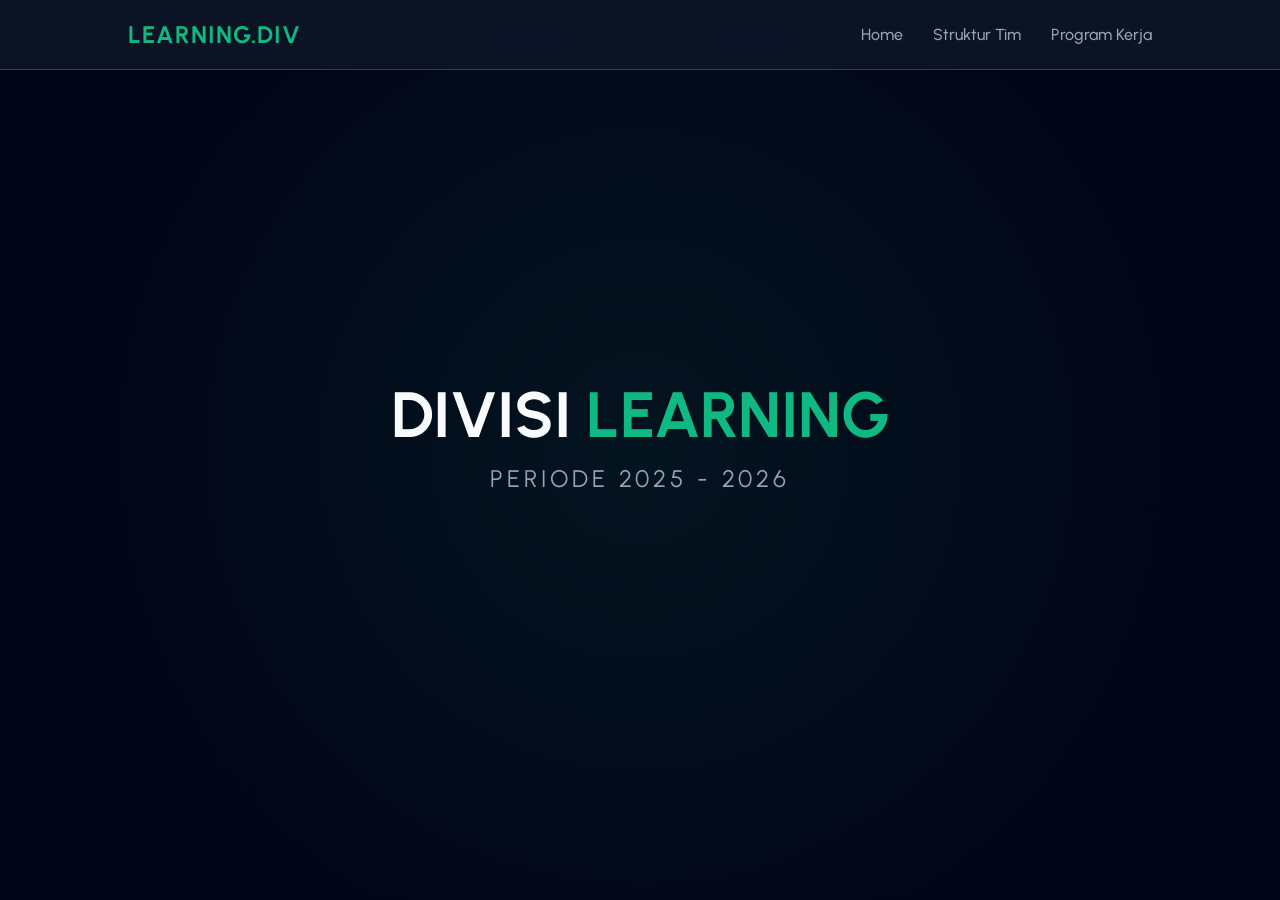
==== index.html @ 09d2cf85 "Add files via upload" ====
<!DOCTYPE html>
<html lang="id">
<head>
    <meta charset="UTF-8">
    <meta name="viewport" content="width=device-width, initial-scale=1.0">
    <title>Divisi Learning 2025-2026</title>
    <link rel="preconnect" href="https://fonts.googleapis.com">
    <link rel="preconnect" href="https://fonts.gstatic.com" crossorigin>
    <link href="https://fonts.googleapis.com/css2?family=Urbanist:wght@400;600;700&family=JetBrains+Mono:wght@400;700&display=swap" rel="stylesheet">
    <link rel="stylesheet" href="https://cdnjs.cloudflare.com/ajax/libs/font-awesome/6.5.1/css/all.min.css">
    <link rel="stylesheet" href="style.css">
</head>
<body>

    <nav>
        <div class="logo">LEARNING.DIV</div>
        <ul class="nav-links">
            <li><a href="index.html">Home</a></li>
            <li><a href="contact.html">Struktur Tim</a></li>
            <li><a href="about.html">Program Kerja</a></li>
        </ul>
    </nav>
    <section class="hero" id="hero">
        <h1>DIVISI <span>LEARNING</span></h1>
        <p>PERIODE 2025 - 2026</p>
    </section>
</body>
</html>
---- style.css ----
* {
            margin: 0;
            padding: 0;
            box-sizing: border-box;
            scroll-behavior: smooth;
        }

        :root {
            --bg-main: #020617;
            --bg-surface: #0f172a;
            --bg-card: #1e293b;
            --border-color: #334155;
            --primary: #10b981;
            --secondary: #3b82f6;
            --text-main: #f8fafc;
            --text-muted: #94a3b8;
        }

        body {
            background-color: var(--bg-main);
            color: var(--text-main);
            font-family: 'Urbanist', sans-serif;
            overflow-x: hidden;
        }

        /* --- NAVBAR --- */
        nav {
            position: fixed;
            top: 0;
            width: 100%;
            background: rgba(15, 23, 42, 0.8);
            backdrop-filter: blur(12px);
            border-bottom: 1px solid var(--border-color);
            z-index: 1000;
            padding: 20px 10%;
            display: flex;
            justify-content: space-between;
            align-items: center;
        }

        .logo {
            font-size: 24px;
            font-weight: 700;
            color: var(--primary);
            letter-spacing: 1px;
        }

        .nav-links {
            display: flex;
            list-style: none;
            gap: 30px;
        }

        .nav-links a {
            color: var(--text-muted);
            text-decoration: none;
            font-weight: 500;
            transition: 0.3s;
        }

        .nav-links a:hover {
            color: var(--primary);
        }

        /* --- HERO SECTION --- */
        .hero {
            height: 100vh;
            display: flex;
            flex-direction: column;
            justify-content: center;
            align-items: center;
            text-align: center;
            padding: 0 20px;
            background: radial-gradient(circle at center, rgba(16, 185, 129, 0.08) 0%, transparent 70%);
            position: relative;
        }

        .hero h1 {
            font-size: 4rem;
            font-weight: 700;
            line-height: 1.2;
            margin-bottom: 10px;
        }

        .hero h1 span {
            color: var(--primary);
        }

        .hero p {
            font-size: 1.5rem;
            color: var(--text-muted);
            letter-spacing: 4px;
            margin-bottom: 30px;
        }

        .btn {
            padding: 12px 30px;
            background: linear-gradient(90deg, var(--primary), var(--secondary));
            color: white;
            text-decoration: none;
            border-radius: 30px;
            font-weight: 600;
            transition: 0.3s;
            border: none;
            cursor: pointer;
        }

        .btn:hover {
            transform: translateY(-3px);
            box-shadow: 0 10px 20px rgba(16, 185, 129, 0.2);
        }

        /* --- GENERAL SECTION STRUCTURE --- */
        section {
            padding: 100px 10%;
        }

        .section-title {
            font-size: 2.5rem;
            margin-bottom: 50px;
            border-left: 5px solid var(--primary);
            padding-left: 20px;
            text-transform: uppercase;
        }

        /* --- TIM / MEMBERS --- */
        /* --- CSS TAMBAHAN UNTUK HIERARKI TIM --- */
        .hierarchy-container {
            display: flex;
            flex-direction: column;
            gap: 40px; /* Jarak antara baris bos dan baris anggota */
            align-items: center;
        }

        .leader-row {
            display: flex;
            justify-content: center;
            width: 100%;
        }

        /* Mengatur lebar kartu koordinator agar tidak terlalu lebar sendirian */
        .member-card.leader {
            max-width: 400px; 
            width: 100%;
        }

        .staff-row {
            display: flex;
            flex-wrap: wrap;
            justify-content: center;
            gap: 30px; /* Jarak antar kartu anggota */
            width: 100%;
        }

        /* Memastikan ukuran kartu anggota konsisten dan pas di layar */
        .staff-row .member-card {
            flex: 1;
            min-width: 280px;
            max-width: 350px;
        }

        /* Responsif untuk layar HP kecil */
        @media screen and (max-width: 768px) {
            .staff-row {
                flex-direction: column;
                align-items: center;
            }
            .staff-row .member-card {
                max-width: 100%;
            }
        }
        .team-grid {
            display: grid;
            grid-template-columns: repeat(auto-fit, minmax(300px, 1fr));
            gap: 30px;
        }

        .member-card {
            background: var(--bg-surface);
            border: 1px solid var(--border-color);
            border-radius: 20px;
            padding: 40px;
            text-align: center;
            transition: 0.3s;
        }

        .member-card:hover {
            border-color: var(--primary);
            transform: translateY(-5px);
        }

        .member-card i {
            font-size: 3.5rem;
            color: var(--primary);
            margin-bottom: 20px;
        }

        .member-card h3 {
            font-size: 1.8rem;
            margin-bottom: 5px;
        }

        .member-card .role {
            color: var(--secondary);
            font-weight: 600;
            margin-bottom: 15px;
        }

        /* --- PROGRAM KERJA --- */
        .progja-grid {
            display: grid;
            grid-template-columns: repeat(auto-fit, minmax(280px, 1fr));
            gap: 30px;
        }

        .progja-card {
            background: var(--bg-surface);
            border: 1px solid var(--border-color);
            border-radius: 20px;
            padding: 40px;
            text-align: center;
            transition: 0.3s;
        }
        .progja-card:hover {
            border-color: var(--primary);
            transform: translateY(-5px);
        }


        .progja-card .num {
            position: absolute;
            top: 20px;
            right: 30px;
            font-family: 'JetBrains Mono', monospace;
            font-size: 1.5rem;
            color: rgba(16, 185, 129, 0.3);
            font-weight: 700;
        }

        .progja-card i {
            font-size: 2.5rem;
            color: var(--primary);
            margin-bottom: 20px;
        }

        .progja-card h3 {
            font-size: 1.5rem;
            margin-bottom: 15px;
        }

        /* --- ROADMAP TIMELINE --- */
        .timeline {
            position: relative;
            max-width: 800px;
            margin: 0 auto;
        }

        .timeline::after {
            content: '';
            position: absolute;
            width: 4px;
            background: var(--border-color);
            top: 0;
            bottom: 0;
            left: 50%;
            margin-left: -2px;
        }

        .timeline-container {
            padding: 10px 40px;
            position: relative;
            background: inherit;
            width: 50%;
        }

        .timeline-container::after {
            content: '';
            position: absolute;
            width: 20px;
            height: 20px;
            right: -10px;
            background-color: var(--bg-main);
            border: 4px solid var(--primary);
            top: 15px;
            border-radius: 50%;
            z-index: 1;
        }

        .left { left: 0; }
        .right { left: 50%; }

        .right::after { left: -10px; }

        .timeline-content {
            padding: 20px 30px;
            background: var(--bg-surface);
            position: relative;
            border-radius: 15px;
            border: 1px solid var(--border-color);
        }

        .timeline-content h3 {
            color: var(--primary);
            margin-bottom: 5px;
        }

        /* --- FOOTER --- */
        footer {
            background: var(--bg-surface);
            padding: 50px 10%;
            border-top: 1px solid var(--border-color);
            text-align: center;
        }

        .footer-info {
            display: flex;
            justify-content: center;
            gap: 40px;
            margin-top: 20px;
            color: var(--text-muted);
        }

        .footer-info span i {
            color: var(--primary);
            margin-right: 8px;
        }

        /* Responsive Layout */
        @media screen and (max-width: 768px) {
            .timeline::after { left: 31px; }
            .timeline-container { width: 100%; padding-left: 70px; padding-right: 25px; }
            .timeline-container::after { left: 21px; }
            .right { left: 0%; }
            nav { padding: 20px 5%; }
            .nav-links { display: none; } /* Sederhana untuk mobile */
            .hero h1 { font-size: 2.8rem; }
        }
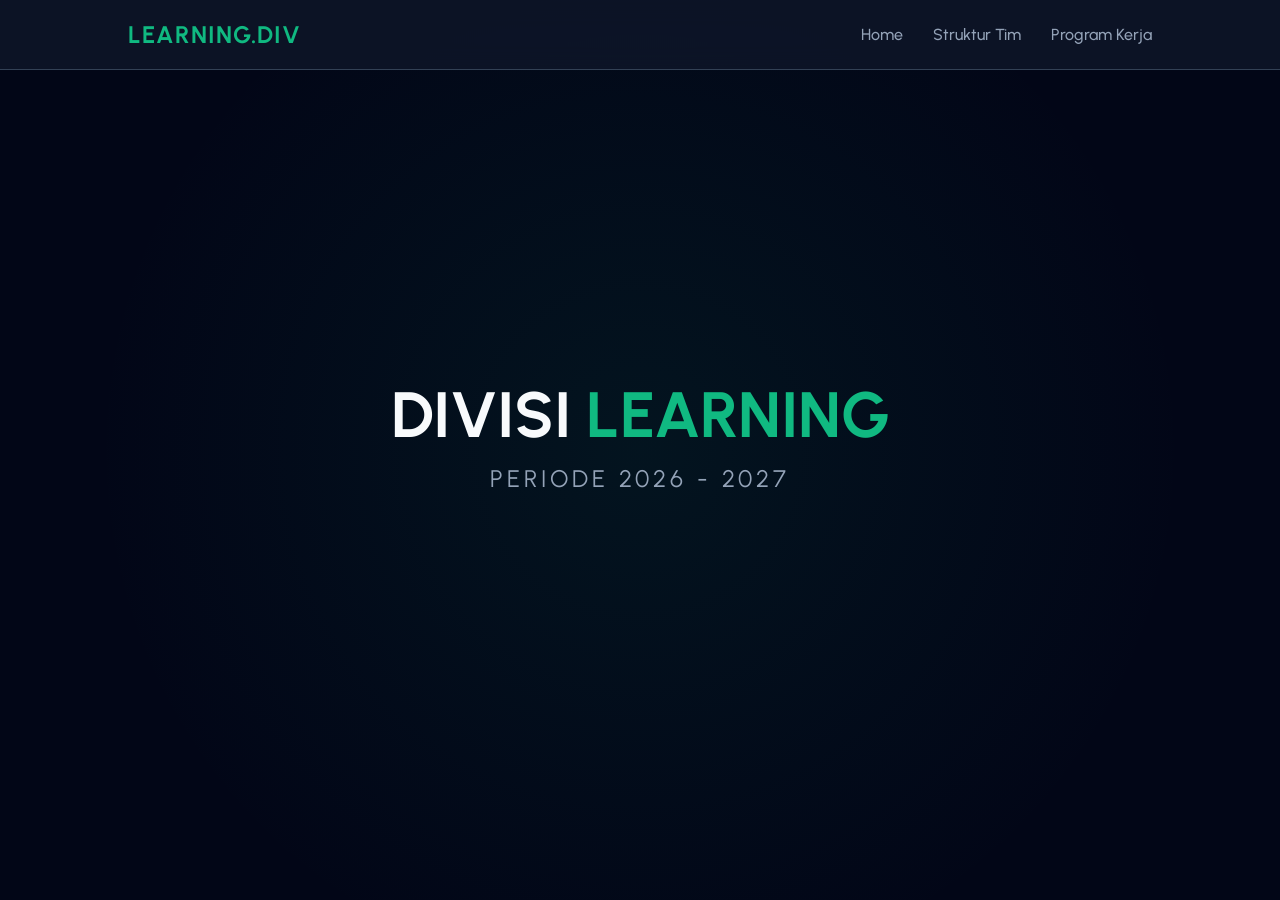
==== commit 2d7a840d: "Update year in index.html from 2025-2026 to 2026-2027" ====
--- a/index.html
+++ b/index.html
@@ -3,7 +3,7 @@
 <head>
     <meta charset="UTF-8">
     <meta name="viewport" content="width=device-width, initial-scale=1.0">
-    <title>Divisi Learning 2025-2026</title>
+    <title>Divisi Learning 2026-2027</title>
     <link rel="preconnect" href="https://fonts.googleapis.com">
     <link rel="preconnect" href="https://fonts.gstatic.com" crossorigin>
     <link href="https://fonts.googleapis.com/css2?family=Urbanist:wght@400;600;700&family=JetBrains+Mono:wght@400;700&display=swap" rel="stylesheet">
@@ -22,7 +22,7 @@
     </nav>
     <section class="hero" id="hero">
         <h1>DIVISI <span>LEARNING</span></h1>
-        <p>PERIODE 2025 - 2026</p>
+        <p>PERIODE 2026 - 2027</p>
     </section>
 </body>
-</html>+</html>
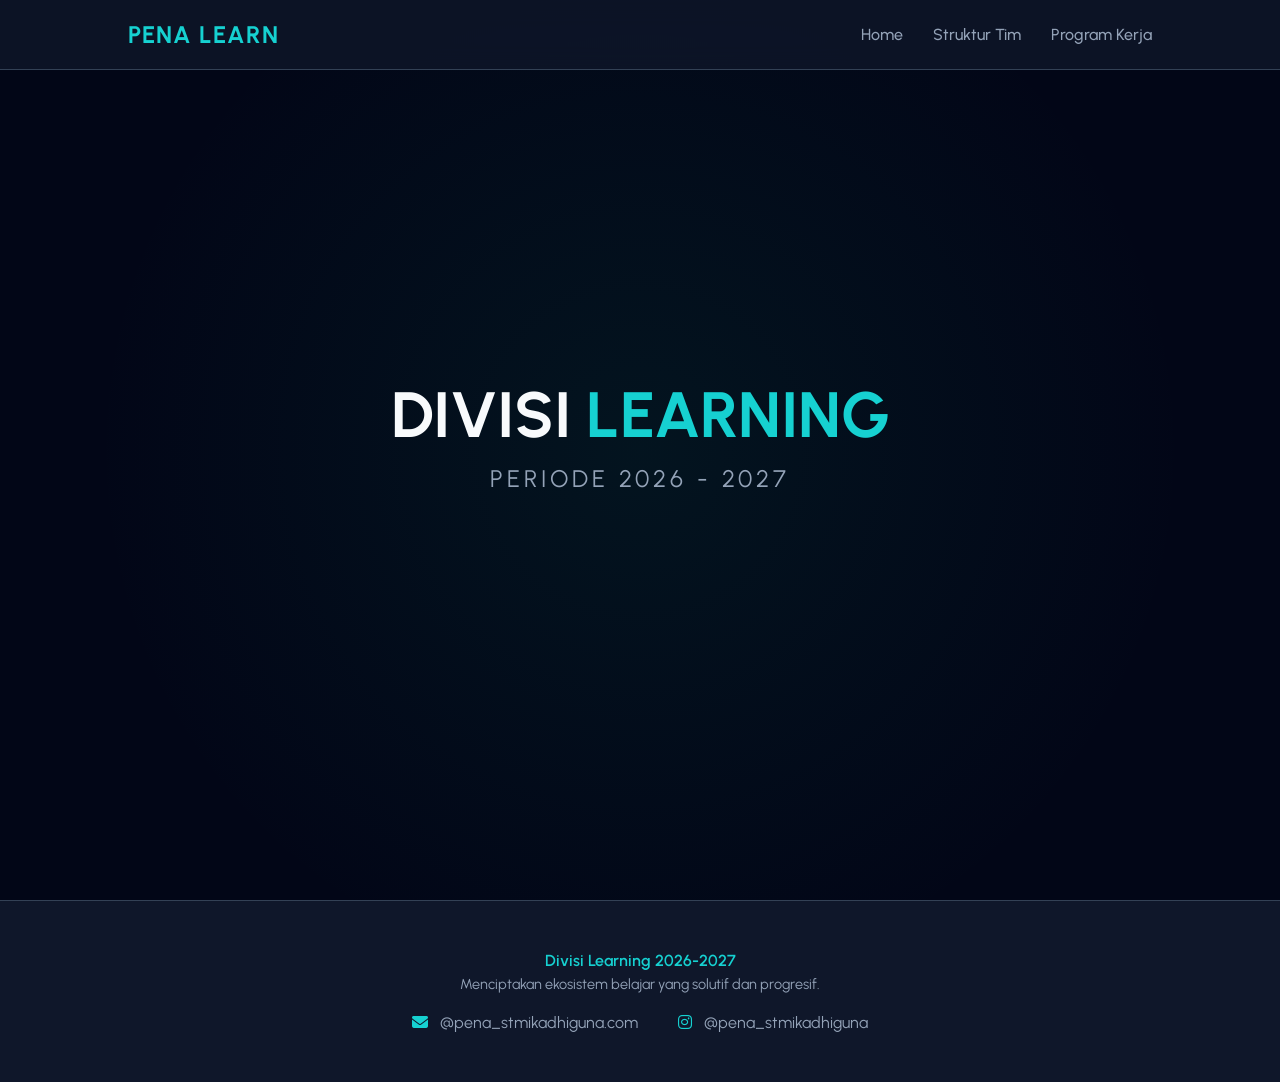
==== commit da735738: "Update UI mobile" ====
--- a/index.html
+++ b/index.html
@@ -1,28 +1,53 @@
-<!DOCTYPE html>
-<html lang="id">
-<head>
-    <meta charset="UTF-8">
-    <meta name="viewport" content="width=device-width, initial-scale=1.0">
-    <title>Divisi Learning 2026-2027</title>
-    <link rel="preconnect" href="https://fonts.googleapis.com">
-    <link rel="preconnect" href="https://fonts.gstatic.com" crossorigin>
-    <link href="https://fonts.googleapis.com/css2?family=Urbanist:wght@400;600;700&family=JetBrains+Mono:wght@400;700&display=swap" rel="stylesheet">
-    <link rel="stylesheet" href="https://cdnjs.cloudflare.com/ajax/libs/font-awesome/6.5.1/css/all.min.css">
-    <link rel="stylesheet" href="style.css">
-</head>
-<body>
-
-    <nav>
-        <div class="logo">LEARNING.DIV</div>
-        <ul class="nav-links">
-            <li><a href="index.html">Home</a></li>
-            <li><a href="contact.html">Struktur Tim</a></li>
-            <li><a href="about.html">Program Kerja</a></li>
-        </ul>
-    </nav>
-    <section class="hero" id="hero">
-        <h1>DIVISI <span>LEARNING</span></h1>
-        <p>PERIODE 2026 - 2027</p>
-    </section>
-</body>
-</html>
+<!doctype html>
+<html lang="id">
+  <head>
+    <meta charset="UTF-8" />
+    <meta name="viewport" content="width=device-width, initial-scale=1.0" />
+    <title>Divisi Learning 2026-2027</title>
+    <link rel="preconnect" href="https://fonts.googleapis.com" />
+    <link rel="preconnect" href="https://fonts.gstatic.com" crossorigin />
+    <link
+      href="https://fonts.googleapis.com/css2?family=Urbanist:wght@400;600;700&family=JetBrains+Mono:wght@400;700&display=swap"
+      rel="stylesheet"
+    />
+    <link
+      rel="stylesheet"
+      href="https://cdnjs.cloudflare.com/ajax/libs/font-awesome/6.5.1/css/all.min.css"
+    />
+    <link rel="stylesheet" href="css/style.css" />
+  </head>
+  <body>
+    <nav>
+      <div class="logo">PENA LEARN</div>
+      <ul class="nav-links">
+        <li><a href="index.html">Home</a></li>
+        <li><a href="pages/contact.html">Struktur Tim</a></li>
+        <li><a href="pages/about.html">Program Kerja</a></li>
+      </ul>
+      <div class="burger" id="burger">
+        <span></span>
+        <span></span>
+        <span></span>
+      </div>
+    </nav>
+    <section class="hero" id="hero">
+      <h1>DIVISI <span>LEARNING</span></h1>
+      <p>PERIODE 2026 - 2027</p>
+    </section>
+    <footer>
+      <p style="font-weight: 600; color: var(--primary)">
+        Divisi Learning 2026-2027
+      </p>
+      <p style="color: var(--text-muted); font-size: 0.9rem; margin-top: 5px">
+        Menciptakan ekosistem belajar yang solutif dan progresif.
+      </p>
+      <div class="footer-info">
+        <span
+          ><i class="fa-solid fa-envelope"></i> @pena_stmikadhiguna.com</span
+        >
+        <span><i class="fa-brands fa-instagram"></i> @pena_stmikadhiguna</span>
+      </div>
+    </footer>
+    <script src="js/main.js"></script>
+  </body>
+</html>
--- a/css/style.css
+++ b/css/style.css
@@ -0,0 +1,552 @@
+* {
+  margin: 0;
+  padding: 0;
+  box-sizing: border-box;
+  scroll-behavior: smooth;
+}
+
+:root {
+  --bg-main: #020617;
+  --bg-surface: #0f172a;
+  --bg-card: #1e293b;
+  --border-color: #334155;
+  --primary: #16d1d1;
+  --secondary: #3b82f6;
+  --text-main: #f8fafc;
+  --text-muted: #94a3b8;
+}
+
+body {
+  background-color: var(--bg-main);
+  color: var(--text-main);
+  font-family: "Urbanist", sans-serif;
+  overflow-x: hidden;
+}
+
+body.menu-open {
+  overflow: hidden;
+}
+
+nav {
+  position: fixed;
+  top: 0;
+  width: 100%;
+  background: rgba(15, 23, 42, 0.8);
+  backdrop-filter: blur(12px);
+  border-bottom: 1px solid var(--border-color);
+  z-index: 1000;
+  padding: 20px 10%;
+  display: flex;
+  justify-content: space-between;
+  align-items: center;
+}
+
+.logo {
+  font-size: 24px;
+  font-weight: 700;
+  color: var(--primary);
+  letter-spacing: 1px;
+}
+
+.nav-links {
+  display: flex;
+  list-style: none;
+  gap: 30px;
+}
+
+.nav-links a {
+  color: var(--text-muted);
+  text-decoration: none;
+  font-weight: 500;
+  transition: 0.3s;
+}
+
+.nav-links a:hover {
+  color: var(--primary);
+}
+
+.burger {
+  display: none;
+  flex-direction: column;
+  justify-content: center;
+  align-items: center;
+  gap: 5px;
+  width: 32px;
+  height: 32px;
+  cursor: pointer;
+  z-index: 1100;
+}
+
+.burger span {
+  display: block;
+  width: 24px;
+  height: 2.5px;
+  background-color: var(--text-main);
+  border-radius: 2px;
+  transition: all 0.3s ease;
+  transform-origin: center;
+}
+
+.burger.active span:nth-child(1) {
+  transform: translateY(7.5px) rotate(45deg);
+}
+
+.burger.active span:nth-child(2) {
+  opacity: 0;
+  transform: scaleX(0);
+}
+
+.burger.active span:nth-child(3) {
+  transform: translateY(-7.5px) rotate(-45deg);
+}
+
+.hero {
+  height: 100vh;
+  display: flex;
+  flex-direction: column;
+  justify-content: center;
+  align-items: center;
+  text-align: center;
+  padding: 0 20px;
+  background: radial-gradient(
+    circle at center,
+    rgba(16, 185, 129, 0.08) 0%,
+    transparent 70%
+  );
+  position: relative;
+}
+
+.hero h1 {
+  font-size: 4rem;
+  font-weight: 700;
+  line-height: 1.2;
+  margin-bottom: 10px;
+}
+
+.hero h1 span {
+  color: var(--primary);
+}
+
+.hero p {
+  font-size: 1.5rem;
+  color: var(--text-muted);
+  letter-spacing: 4px;
+  margin-bottom: 30px;
+}
+
+.btn {
+  padding: 12px 30px;
+  background: linear-gradient(90deg, var(--primary), var(--secondary));
+  color: white;
+  text-decoration: none;
+  border-radius: 30px;
+  font-weight: 600;
+  transition: 0.3s;
+  border: none;
+  cursor: pointer;
+}
+
+.btn:hover {
+  transform: translateY(-3px);
+  box-shadow: 0 10px 20px rgba(16, 185, 129, 0.2);
+}
+
+section {
+  padding: 100px 10%;
+}
+
+.section-title {
+  font-size: 2.5rem;
+  margin-bottom: 50px;
+  border-left: 5px solid var(--primary);
+  padding-left: 20px;
+  text-transform: uppercase;
+}
+
+.hierarchy-container {
+  display: flex;
+  /* height: 100%; */
+  flex-direction: column;
+  gap: 40px;
+  align-items: center;
+}
+
+.leader-row {
+  display: flex;
+  justify-content: center;
+  width: 100%;
+}
+
+.member-card.leader {
+  max-width: 400px;
+  width: 100%;
+}
+
+.staff-row {
+  display: flex;
+  flex-wrap: wrap;
+  justify-content: center;
+  gap: 30px; /* Jarak antar kartu anggota */
+  width: 100%;
+}
+
+/* Memastikan ukuran kartu anggota konsisten dan pas di layar */
+.staff-row .member-card {
+  flex: 1;
+  min-width: 280px;
+  max-width: 350px;
+}
+
+.team-grid {
+  display: grid;
+  grid-template-columns: repeat(auto-fit, minmax(300px, 1fr));
+  gap: 30px;
+}
+
+.member-card {
+  background: var(--bg-surface);
+  border: 1px solid var(--border-color);
+  border-radius: 20px;
+  padding: 40px;
+  text-align: center;
+  transition: 0.3s;
+}
+
+.member-card:hover {
+  border-color: var(--primary);
+  transform: translateY(-5px);
+}
+
+.member-card i {
+  font-size: 3.5rem;
+  color: var(--primary);
+  margin-bottom: 20px;
+}
+
+.member-card h3 {
+  font-size: 1.8rem;
+  margin-bottom: 5px;
+}
+
+.member-card .role {
+  color: var(--secondary);
+  font-weight: 600;
+  margin-bottom: 15px;
+}
+
+.progja-grid {
+  display: grid;
+  grid-template-columns: repeat(auto-fit, minmax(280px, 1fr));
+  gap: 30px;
+}
+
+.progja-card {
+  background: var(--bg-surface);
+  border: 1px solid var(--border-color);
+  border-radius: 20px;
+  padding: 40px;
+  text-align: center;
+  transition: 0.3s;
+}
+.progja-card:hover {
+  border-color: var(--primary);
+  transform: translateY(-5px);
+}
+
+.progja-card .num {
+  position: absolute;
+  top: 20px;
+  right: 30px;
+  font-family: "JetBrains Mono", monospace;
+  font-size: 1.5rem;
+  color: rgba(16, 185, 129, 0.3);
+  font-weight: 700;
+}
+
+.progja-card i {
+  font-size: 2.5rem;
+  color: var(--primary);
+  margin-bottom: 20px;
+}
+
+.progja-card h3 {
+  font-size: 1.5rem;
+  margin-bottom: 15px;
+}
+
+.timeline {
+  position: relative;
+  max-width: 800px;
+  margin: 0 auto;
+}
+
+.timeline::after {
+  content: "";
+  position: absolute;
+  width: 4px;
+  background: var(--border-color);
+  top: 0;
+  bottom: 0;
+  left: 50%;
+  margin-left: -2px;
+}
+
+.timeline-container {
+  padding: 10px 40px;
+  position: relative;
+  background: inherit;
+  width: 50%;
+}
+
+.timeline-container::after {
+  content: "";
+  position: absolute;
+  width: 20px;
+  height: 20px;
+  right: -10px;
+  background-color: var(--bg-main);
+  border: 4px solid var(--primary);
+  top: 15px;
+  border-radius: 50%;
+  z-index: 1;
+}
+
+.left {
+  left: 0;
+}
+.right {
+  left: 50%;
+}
+
+.right::after {
+  left: -10px;
+}
+
+.timeline-content {
+  padding: 20px 30px;
+  background: var(--bg-surface);
+  position: relative;
+  border-radius: 15px;
+  border: 1px solid var(--border-color);
+}
+
+.timeline-content h3 {
+  color: var(--primary);
+  margin-bottom: 5px;
+}
+
+/* --- FOOTER --- */
+footer {
+  background: var(--bg-surface);
+  padding: 50px 10%;
+  border-top: 1px solid var(--border-color);
+  text-align: center;
+}
+
+.footer-info {
+  display: flex;
+  justify-content: center;
+  gap: 40px;
+  margin-top: 20px;
+  color: var(--text-muted);
+}
+
+.footer-info span i {
+  color: var(--primary);
+  margin-right: 8px;
+}
+
+/* =============================================
+   RESPONSIVE LAYOUT
+   ============================================= */
+
+/* --- TABLET & SMALL DESKTOP (max-width: 768px) --- */
+@media screen and (max-width: 768px) {
+  /* Show burger icon */
+  .burger {
+    display: flex;
+  }
+
+  /* Mobile nav menu */
+  .nav-links {
+    position: fixed;
+    top: 0;
+    right: -100%;
+    width: 70%;
+    max-width: 300px;
+    height: 100vh;
+    background: rgba(15, 23, 42, 0.97);
+    backdrop-filter: blur(16px);
+    flex-direction: column;
+    justify-content: center;
+    align-items: center;
+    gap: 40px;
+    transition: right 0.4s cubic-bezier(0.25, 0.46, 0.45, 0.94);
+    border-left: 1px solid var(--border-color);
+  }
+
+  .nav-links.active {
+    right: 0;
+  }
+
+  .nav-links a {
+    font-size: 1.2rem;
+  }
+
+  /* Overlay behind menu */
+  .nav-links::before {
+    content: "";
+    position: fixed;
+    top: 0;
+    left: 0;
+    width: 100vw;
+    height: 100vh;
+    background: rgba(0, 0, 0, 0);
+    transition: background 0.4s ease;
+    pointer-events: none;
+    z-index: -1;
+  }
+
+  .nav-links.active::before {
+    background: rgba(0, 0, 0, 0.5);
+    pointer-events: auto;
+  }
+
+  nav {
+    padding: 20px 5%;
+  }
+
+  .hero h1 {
+    font-size: 2.8rem;
+  }
+
+  .hero p {
+    font-size: 1.1rem;
+    letter-spacing: 2px;
+  }
+
+  /* Section title */
+  .section-title {
+    font-size: 1.8rem;
+    margin-bottom: 35px;
+  }
+
+  section {
+    padding: 70px 5%;
+  }
+
+  /* Team cards */
+  .staff-row {
+    flex-direction: column;
+    align-items: center;
+  }
+
+  .staff-row .member-card {
+    max-width: 100%;
+  }
+
+  .member-card {
+    padding: 30px;
+  }
+
+  .member-card h3 {
+    font-size: 1.5rem;
+  }
+
+  .member-card i {
+    font-size: 2.8rem;
+  }
+
+  /* Program Kerja grid */
+  .progja-grid {
+    grid-template-columns: 1fr;
+  }
+
+  .progja-card {
+    padding: 30px;
+  }
+
+  /* Timeline */
+  .timeline::after {
+    left: 31px;
+  }
+
+  .timeline-container {
+    width: 100%;
+    padding-left: 70px;
+    padding-right: 25px;
+  }
+
+  .timeline-container::after {
+    left: 21px;
+  }
+
+  .right {
+    left: 0%;
+  }
+
+  .timeline-content {
+    padding: 15px 20px;
+  }
+
+  /* Footer */
+  .footer-info {
+    flex-direction: column;
+    gap: 15px;
+    align-items: center;
+  }
+}
+
+/* --- SMALL PHONES (max-width: 480px) --- */
+@media screen and (max-width: 480px) {
+  .hero h1 {
+    font-size: 2rem;
+  }
+
+  .hero p {
+    font-size: 0.95rem;
+    letter-spacing: 1px;
+  }
+
+  .section-title {
+    font-size: 1.4rem;
+    margin-bottom: 25px;
+    padding-left: 15px;
+  }
+
+  section {
+    padding: 50px 4%;
+  }
+
+  .member-card {
+    padding: 25px;
+  }
+
+  .member-card h3 {
+    font-size: 1.3rem;
+  }
+
+  .progja-card {
+    padding: 25px;
+  }
+
+  .progja-card h3 {
+    font-size: 1.2rem;
+  }
+
+  .timeline-content {
+    padding: 12px 15px;
+  }
+
+  .timeline-content h3 {
+    font-size: 1rem;
+  }
+
+  .timeline-content p {
+    font-size: 0.9rem;
+  }
+
+  footer {
+    padding: 35px 5%;
+  }
+}
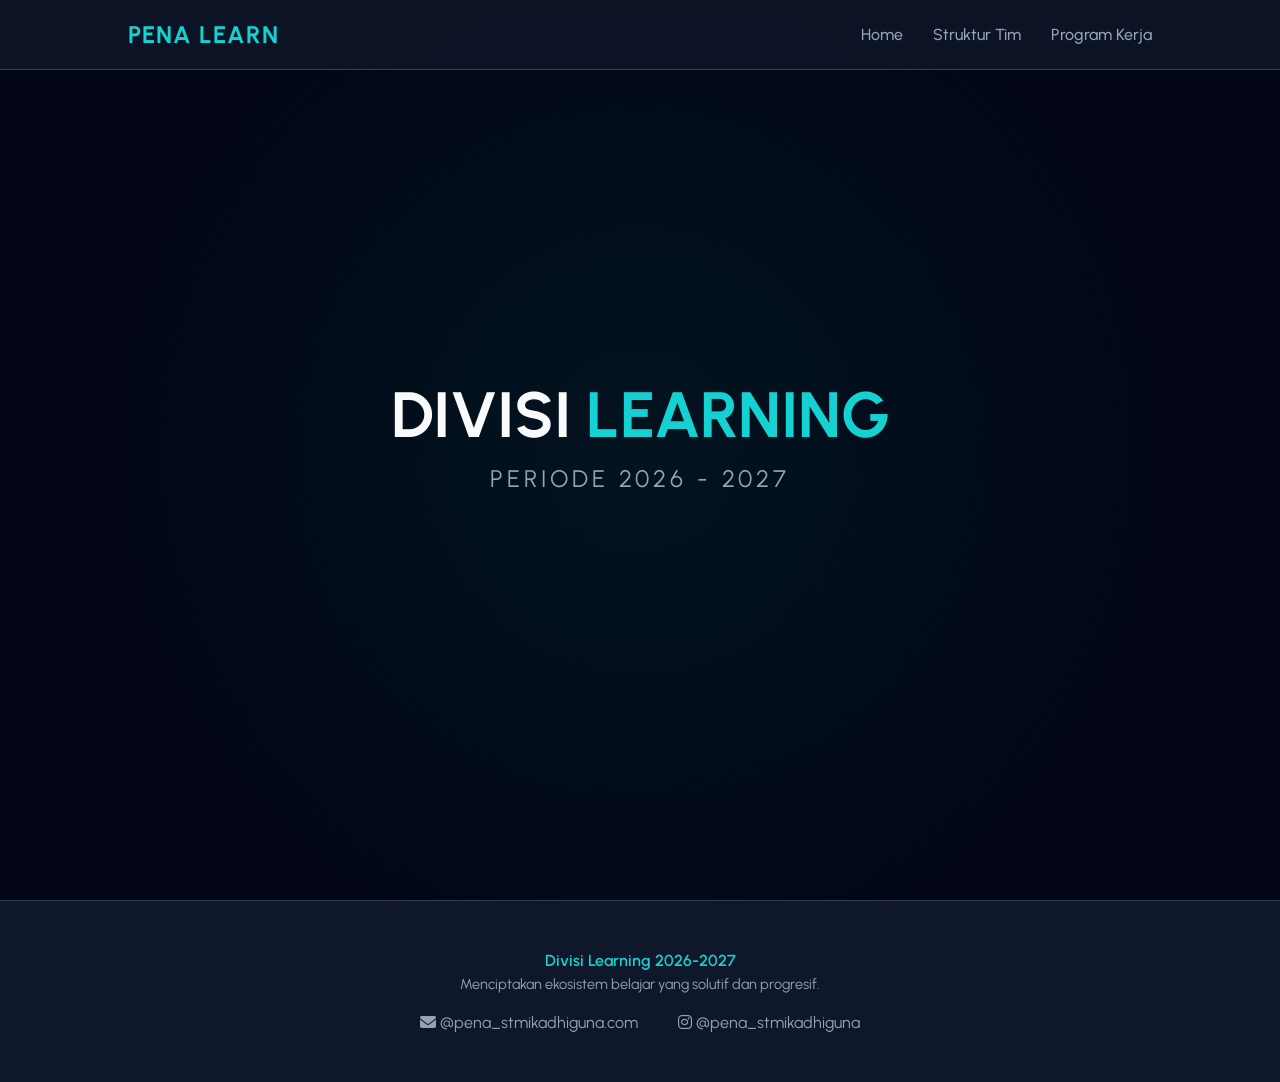
==== commit 012c5fa0: "Footer fix ui" ====
--- a/index.html
+++ b/index.html
@@ -42,10 +42,12 @@
         Menciptakan ekosistem belajar yang solutif dan progresif.
       </p>
       <div class="footer-info">
-        <span
-          ><i class="fa-solid fa-envelope"></i> @pena_stmikadhiguna.com</span
-        >
-        <span><i class="fa-brands fa-instagram"></i> @pena_stmikadhiguna</span>
+        <a href="mailto:[EMAIL_ADDRESS]">
+          <i class="fa-solid fa-envelope"></i> @pena_stmikadhiguna.com
+        </a>
+        <a href="https://www.instagram.com/pena_stmikadhiguna">
+          <i class="fa-brands fa-instagram"></i> @pena_stmikadhiguna
+        </a>
       </div>
     </footer>
     <script src="js/main.js"></script>
--- a/css/style.css
+++ b/css/style.css
@@ -351,9 +351,13 @@
   color: var(--text-muted);
 }
 
-.footer-info span i {
-  color: var(--primary);
-  margin-right: 8px;
+.footer-info a {
+  text-decoration: none;
+  color: var(--text-muted);
+}
+
+.footer-info a i {
+  text-decoration: none;
 }
 
 /* =============================================
@@ -429,6 +433,7 @@
   .section-title {
     font-size: 1.8rem;
     margin-bottom: 35px;
+    margin-top: 20px;
   }
 
   section {
@@ -495,6 +500,12 @@
     gap: 15px;
     align-items: center;
   }
+
+  .footer-info > a {
+    text-decoration: none;
+    color: var(--text-muted);
+    cursor: pointer;
+  }
 }
 
 /* --- SMALL PHONES (max-width: 480px) --- */
